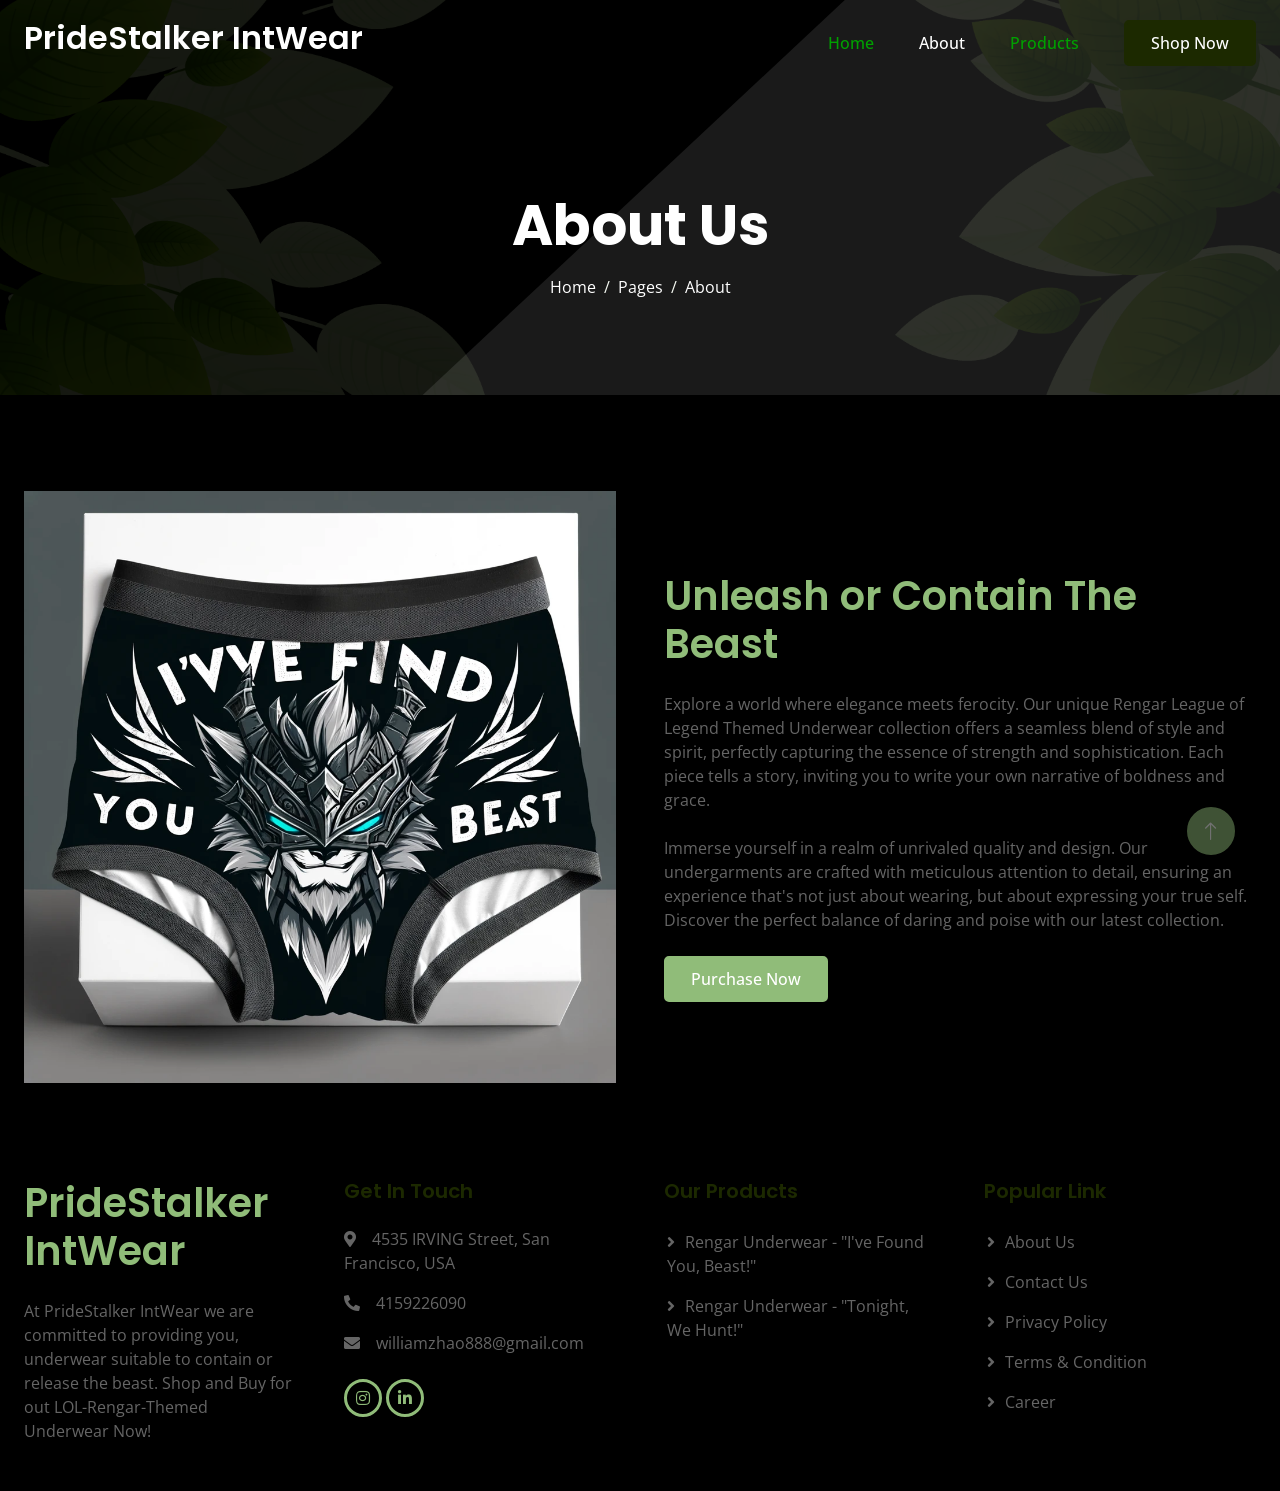
==== About-Our-Underwear-Product.html @ 6d2e701e "descriptive" ====
<!DOCTYPE html>
<html lang="en">

<head>
    <title>PrideStalker IntWear - About</title>
    <meta charset="UTF-8">
    <meta name="viewport" content="width=device-width, initial-scale=1.0">
    <meta name="description" content="About PrideStalker IntWear's products">
    <meta name="robots" content="index, follow">

    <!-- Favicon -->
    <link href="img/favicon.ico" rel="icon" alt="PrideStalker IntWear's Logo" >

    <!-- Google Web Fonts -->
    <link rel="preconnect" href="https://fonts.googleapis.com">
    <link rel="preconnect" href="https://fonts.gstatic.com" crossorigin>
    <link
        href="https://fonts.googleapis.com/css2?family=Open+Sans:wght@400;500&family=Poppins:wght@200;600;700&display=swap"
        rel="stylesheet">

    <!-- Icon Font Stylesheet -->
    <link href="https://cdnjs.cloudflare.com/ajax/libs/font-awesome/5.10.0/css/all.min.css" rel="stylesheet">
    <link href="https://cdn.jsdelivr.net/npm/bootstrap-icons@1.4.1/font/bootstrap-icons.css" rel="stylesheet">

    <!-- Libraries Stylesheet -->
    <link href="lib/animate/animate.min.css" rel="stylesheet">
    <link href="lib/owlcarousel/assets/owl.carousel.min.css" rel="stylesheet">

    <!-- Customized Bootstrap Stylesheet -->
    <link href="css/bootstrap.min.css" rel="stylesheet">

    <!-- Template Stylesheet -->
    <link href="css/style.css" rel="stylesheet">
</head>

<body>
    <!-- Spinner Start -->
    <div id="spinner"
        class="show bg-white position-fixed translate-middle w-100 vh-100 top-50 start-50 d-flex align-items-center justify-content-center">
        <div class="spinner-grow text-primary" style="width: 3rem; height: 3rem;" role="status">
            <span class="sr-only">Loading...</span>
        </div>
    </div>
    <!-- Spinner End -->


    <!-- Navbar Start -->
    <div class="container-fluid sticky-top">
        <div class="container">
            <nav class="navbar navbar-expand-lg navbar-light p-0">
                <a href="index.html" class="navbar-brand">
                    <h2 class="text-white">PrideStalker IntWear</h2>
                </a>
                <button type="button" class="navbar-toggler ms-auto me-0" data-bs-toggle="collapse"
                    data-bs-target="#navbarCollapse">
                    <span class="navbar-toggler-icon"></span>
                </button>
                <div class="collapse navbar-collapse" id="navbarCollapse">
                    <div class="navbar-nav ms-auto">
                        <a href="index.html" class="nav-item nav-link">Home</a>
                        <a href="about.html" class="nav-item nav-link active">About</a>
                        <a href="product.html" class="nav-item nav-link">Products</a>
                        <!-- <a href="blog.html" class="nav-item nav-link">Blog</a> -->
                    </div>
                    <a href="" class="btn btn-dark py-2 px-4 d-none d-lg-inline-block">Shop Now</a>
                </div>
            </nav>
        </div>
    </div>
    <!-- Navbar End -->


    <!-- Hero Start -->
    <div class="container-fluid bg-primary hero-header mb-5">
        <div class="container text-center">
            <h1 class="display-4 text-white mb-3 animated slideInDown">About Us</h1>
            <nav aria-label="breadcrumb">
                <ol class="breadcrumb justify-content-center mb-0 animated slideInDown">
                    <li class="breadcrumb-item"><a class="text-white" href="#">Home</a></li>
                    <li class="breadcrumb-item"><a class="text-white" href="#">Pages</a></li>
                    <li class="breadcrumb-item text-white active" aria-current="page">About</li>
                </ol>
            </nav>
        </div>
    </div>
    <!-- Hero End -->




    <!-- About Start -->
    <div class="container-fluid py-5">
        <div class="container">
            <div class="row g-5 align-items-center">
                <div class="col-lg-6 wow fadeIn" data-wow-delay="0.1s">
                    <img class="img-fluid" src="img/e440d610-1101-4991-9210-e681a5220927.webp" alt = "Picture of Rengar-LOL Themed Product">
                </div>
                <div class="col-lg-6 wow fadeIn" data-wow-delay="0.5s">
                    <h1 class="text-primary mb-4">Unleash or Contain The Beast</h1>
                    <!-- <h1 class="text-primary mb-4">Embrace or Tame Your Inner Wild</h1> -->
                    <p class="mb-4">Explore a world where elegance meets ferocity. Our unique Rengar League of Legend Themed Underwear collection offers a seamless blend of style and spirit, perfectly capturing the essence of strength and sophistication. Each piece tells a story, inviting you to write your own narrative of boldness and grace.</p>
                    <p class="mb-4">Immerse yourself in a realm of unrivaled quality and design. Our undergarments are crafted with meticulous attention to detail, ensuring an experience that's not just about wearing, but about expressing your true self. Discover the perfect balance of daring and poise with our latest collection.</p>
                    <a class="btn btn-primary py-2 px-4" href="">Purchase Now</a>
                </div>
            </div>
        </div>
    </div>
    <!-- About End -->

    <!-- Footer Start -->
    <div class="container-fluid bg-black footer">
        <div class="container py-5">
            <div class="row g-5">
                <div class="col-md-6 col-lg-3 wow fadeIn" data-wow-delay="0.1s">
                    <a href="index.html" class="d-inline-block mb-3">
                        <h1 class="text-primary">PrideStalker IntWear</h1>
                    </a>
                    <p class="mb-0">At PrideStalker IntWear we are committed to providing you, underwear suitable to contain or release the beast. Shop and Buy for out LOL-Rengar-Themed Underwear Now!</p>
                </div>
                <div class="col-md-6 col-lg-3 wow fadeIn" data-wow-delay="0.3s">
                    <h5 class="mb-4">Get In Touch</h5>
                    <p><i class="fa fa-map-marker-alt me-3"></i>4535 IRVING Street, San Francisco, USA</p>
                    <p><i class="fa fa-phone-alt me-3"></i>4159226090</p>
                    <p><i class="fa fa-envelope me-3"></i>williamzhao888@gmail.com</p>
                    <div class="d-flex pt-2">
                        <!-- <a class="btn btn-square btn-outline-primary me-1" href=""><i class="fab fa-twitter"></i></a> -->
                        <!-- <a class="btn btn-square btn-outline-primary me-1" href=""><i class="fab fa-facebook-f"></i></a> -->
                        <a class="btn btn-square btn-outline-primary me-1" href="https://www.instagram.com/onlyfans/"><i class="fab fa-instagram"></i></a>
                        <a class="btn btn-square btn-outline-primary me-1" href=""><i
                                class="fab fa-linkedin-in"></i></a>
                    </div>
                </div>
                <div class="col-md-6 col-lg-3 wow fadeIn" data-wow-delay="0.5s">
                    <h5 class="mb-4">Our Products</h5>
                    <a class="btn btn-link" href="">Rengar Underwear - "I've Found You, Beast!"</a>
                    <a class="btn btn-link" href="">Rengar Underwear - "Tonight, We Hunt!"</a>
                </div>
                <div class="col-md-6 col-lg-3 wow fadeIn" data-wow-delay="0.7s">
                    <h5 class="mb-4">Popular Link</h5>
                    <a class="btn btn-link" href="">About Us</a>
                    <a class="btn btn-link" href="">Contact Us</a>
                    <a class="btn btn-link" href="">Privacy Policy</a>
                    <a class="btn btn-link" href="">Terms & Condition</a>
                    <a class="btn btn-link" href="">Career</a>
                </div>
            </div>
        </div>
    <!-- Footer End -->



    <!-- Back to Top -->
    <a href="#" class="btn btn-lg btn-primary btn-lg-square back-to-top"><i class="bi bi-arrow-up"></i></a>


    <!-- JavaScript Libraries -->
    <script src="https://ajax.googleapis.com/ajax/libs/jquery/3.6.1/jquery.min.js"></script>
    <script src="https://cdn.jsdelivr.net/npm/bootstrap@5.0.0/dist/js/bootstrap.bundle.min.js"></script>
    <script src="lib/wow/wow.min.js"></script>
    <script src="lib/easing/easing.min.js"></script>
    <script src="lib/waypoints/waypoints.min.js"></script>
    <script src="lib/owlcarousel/owl.carousel.min.js"></script>

    <!-- Template Javascript -->
    <script src="js/main.js"></script>
</body>

</html>
---- css/style.css ----
/********** Template CSS **********/
/*** Spinner ***/
#spinner {
    opacity: 0;
    visibility: hidden;
    transition: opacity .5s ease-out, visibility 0s linear .5s;
    z-index: 99999;
}

#spinner.show {
    transition: opacity .5s ease-out, visibility 0s linear 0s;
    visibility: visible;
    opacity: 1;
}

.back-to-top {
    position: fixed;
    display: none;
    right: 45px;
    bottom: 45px;
    z-index: 99;
}

img.animated.pulse {
    animation-duration: 5s;
}

/*** Button ***/
.btn {
    font-weight: 500;
    transition: .5s;
}

.btn.btn-primary {
    color: var(--bs-white);
}

.btn-square {
    width: 38px;
    height: 38px;
}

.btn-sm-square {
    width: 32px;
    height: 32px;
}

.btn-lg-square {
    width: 48px;
    height: 48px;
}

.btn-square,
.btn-sm-square,
.btn-lg-square {
    padding: 0;
    display: flex;
    align-items: center;
    justify-content: center;
    font-weight: normal;
    border-radius: 50px;
}


/*** Navbar ***/
.sticky-top {
    top: -150px;
    transition: .5s;
}

.navbar {
    padding: 11px 0 !important;
    height: 85px;
}

.navbar .navbar-nav .nav-link {
    margin-right: 45px;
    padding: 0;
    color: rgb(0, 161, 0);
    font-weight: 500;
    transition: .5s;
    outline: none;
}

.navbar .navbar-nav .nav-link:hover,
.navbar .navbar-nav .nav-link.active {
    color: var(--bs-white);
}

.navbar .dropdown-toggle::after {
    border: none;
    content: "\f107";
    font-family: "Font Awesome 5 Free";
    font-weight: 900;
    vertical-align: middle;
    margin-left: 8px;
}

@media (max-width: 991.98px) {
    .navbar .navbar-nav {
        padding: 0 15px;
        background: var(--bs-primary);
    }

    .navbar .navbar-nav .nav-link  {
        margin-right: 0;
        padding: 10px 0;
    }
}

@media (min-width: 992px) {
    .navbar .nav-item .dropdown-menu {
        display: block;
        border: none;
        margin-top: 0;
        top: 150%;
        opacity: 0;
        visibility: hidden;
        transition: .5s;
    }

    .navbar .nav-item:hover .dropdown-menu {
        top: 100%;
        visibility: visible;
        transition: .5s;
        opacity: 1;
    }
}

/*** Hero Header ***/
.hero-header {
    position: relative;
    margin-top: -85px;
    padding-top: 12rem;
    padding-bottom: 6rem;
    background: url(../img/bg.png) center center no-repeat;
    background-size: cover;
}

.hero-header::before {
    position: absolute;
    content: "";
    width: 100%;
    height: 100%;
    top: 0;
    left: 0;
    background: rgba(255, 255, 255, .1);
    clip-path: polygon(66% 0, 100% 0, 100% 100%, 33% 100%);
}

.hero-header .container {
    position: relative;
    z-index: 1;
}

.hero-header .breadcrumb-item+.breadcrumb-item::before {
    color: var(--bs-light);
}


/*** Feature ***/
.feature-item::before {
    position: absolute;
    content: "";
    width: 100%;
    height: 100%;
    top: 0;
    left: 0;
    background: rgba(255, 255, 255, .1);
    clip-path: polygon(66% 0, 100% 0, 100% 100%, 33% 100%);
}

.feature-item .border {
    position: relative;
    border-color: rgba(255, 255, 255, .2) !important;
    z-index: 1;
}


/*** Deal ***/
.deal {
    position: relative;
    background: url(../img/bg.png) center center no-repeat;
    background-size: cover;
}

.deal::before {
    position: absolute;
    content: "";
    width: 100%;
    height: 100%;
    top: 0;
    left: 0;
    background: rgba(255, 255, 255, .1);
    clip-path: polygon(66% 0, 100% 0, 100% 100%, 33% 100%);
}

.deal .bg-white {
    position: relative;
    z-index: 1;
}

.deal .cdt span {
    display: block;
    font-size: 16px;
    font-style: italic;
    font-weight: 200;
    text-transform: capitalize;
}


/*** How To Use ***/
.how-to-use {
    position: relative;
    background: url(../img/bg.png) center center no-repeat;
    background-size: cover;
}

.how-to-use::before {
    position: absolute;
    content: "";
    width: 100%;
    height: 100%;
    top: 0;
    left: 0;
    background: rgba(255, 255, 255, .1);
    clip-path: polygon(66% 0, 100% 0, 100% 100%, 33% 100%);
}

.how-to-use .container {
    position: relative;
    z-index: 1;
}

.how-to-use .border {
    border-color: rgba(255, 255, 255, .2) !important;
}


/*** Product ***/
.product-item {
    transition: .1s;
}

.product-item:hover {
    border-width: 0 !important;
    box-shadow: 0 0 35px rgba(144, 188, 121, .25);
}

.product-item:hover a.btn {
    color: var(--bs-white);
    background: var(--bs-primary);
}


/*** Testimonial ***/
.testimonial {
    position: relative;
    background: url(../img/bg.png) center center no-repeat;
    background-size: cover;
}

.testimonial::before {
    position: absolute;
    content: "";
    width: 100%;
    height: 100%;
    top: 0;
    left: 0;
    background: rgba(255, 255, 255, .1);
    clip-path: polygon(66% 0, 100% 0, 100% 100%, 33% 100%);
}

.testimonial .testimonial-carousel {
    position: relative;
    z-index: 1;
}

.testimonial-carousel .owl-item img {
    width: 120px;
    height: 120px;
    border-color: rgba(255, 255, 255, .2) !important;
    margin: 0 auto 20px auto;
    border-radius: 100px;
}

.testimonial-carousel .owl-dots {
    margin-top: 25px;
    display: flex;
    align-items: center;
    justify-content: center;
}

.testimonial-carousel .owl-dot {
    position: relative;
    display: inline-block;
    margin: 0 5px;
    width: 30px;
    height: 30px;
    display: flex;
    align-items: center;
    justify-content: center;
    background: transparent;
    border: 3px solid rgba(255, 255, 255, .2);
    border-radius: 30px;
    transition: .5s;
}

.testimonial-carousel .owl-dot.active {
    background: var(--bs-dark);
}


/*** Blog ***/
.blog-item {
    transition: .1s;
}

.blog-item:hover {
    border-width: 0 !important;
    box-shadow: 0 0 35px rgba(144, 188, 121, .25);
}

.blog-item:hover a.btn {
    color: var(--bs-white);
    background: var(--bs-primary);
}


/*** Contact ***/
.contact-info-item::before {
    position: absolute;
    content: "";
    width: 100%;
    height: 100%;
    top: 0;
    left: 0;
    background: rgba(255, 255, 255, .1);
    clip-path: polygon(66% 0, 100% 0, 100% 100%, 33% 100%);
}

.contact-info-item .border {
    position: relative;
    border-color: rgba(255, 255, 255, .2) !important;
    z-index: 1;
}


/*** Newsletter ***/
.newsletter {
    position: relative;
    background: url(../img/bg.png) center center no-repeat;
    background-size: cover;
}

.newsletter::before {
    position: absolute;
    content: "";
    width: 100%;
    height: 100%;
    top: 0;
    left: 0;
    background: rgba(255, 255, 255, .1);
    clip-path: polygon(66% 0, 100% 0, 100% 100%, 33% 100%);
}

.newsletter .container {
    position: relative;
    z-index: 1;
}

.newsletter .form-control {
    background: rgba(255, 255, 255, .3);
}


/*** Footer ***/
.footer .btn.btn-link {
    display: block;
    margin-bottom: 10px;
    padding: 0;
    text-align: left;
    color: var(--bs-body);
    font-weight: normal;
    transition: .3s;
}

.footer .btn.btn-link:hover {
    color: var(--bs-primary);
}

.footer .btn.btn-link::before {
    position: relative;
    content: "\f105";
    font-family: "Font Awesome 5 Free";
    font-weight: 900;
    margin-right: 10px;
}

.footer .btn.btn-link:hover {
    letter-spacing: 1px;
    box-shadow: none;
}

.footer .copyright {
    padding: 25px 0;
    border-top: 3px solid var(--bs-light);
}

.footer .copyright a {
    color: var(--bs-body);
}

.footer .copyright a:hover {
    color: var(--bs-primary);
}

.footer .footer-menu a {
    margin-right: 15px;
    padding-right: 15px;
    border-right: 3px solid var(--bs-light);
}

.footer .footer-menu a:last-child {
    margin-right: 0;
    padding-right: 0;
    border-right: none;
}
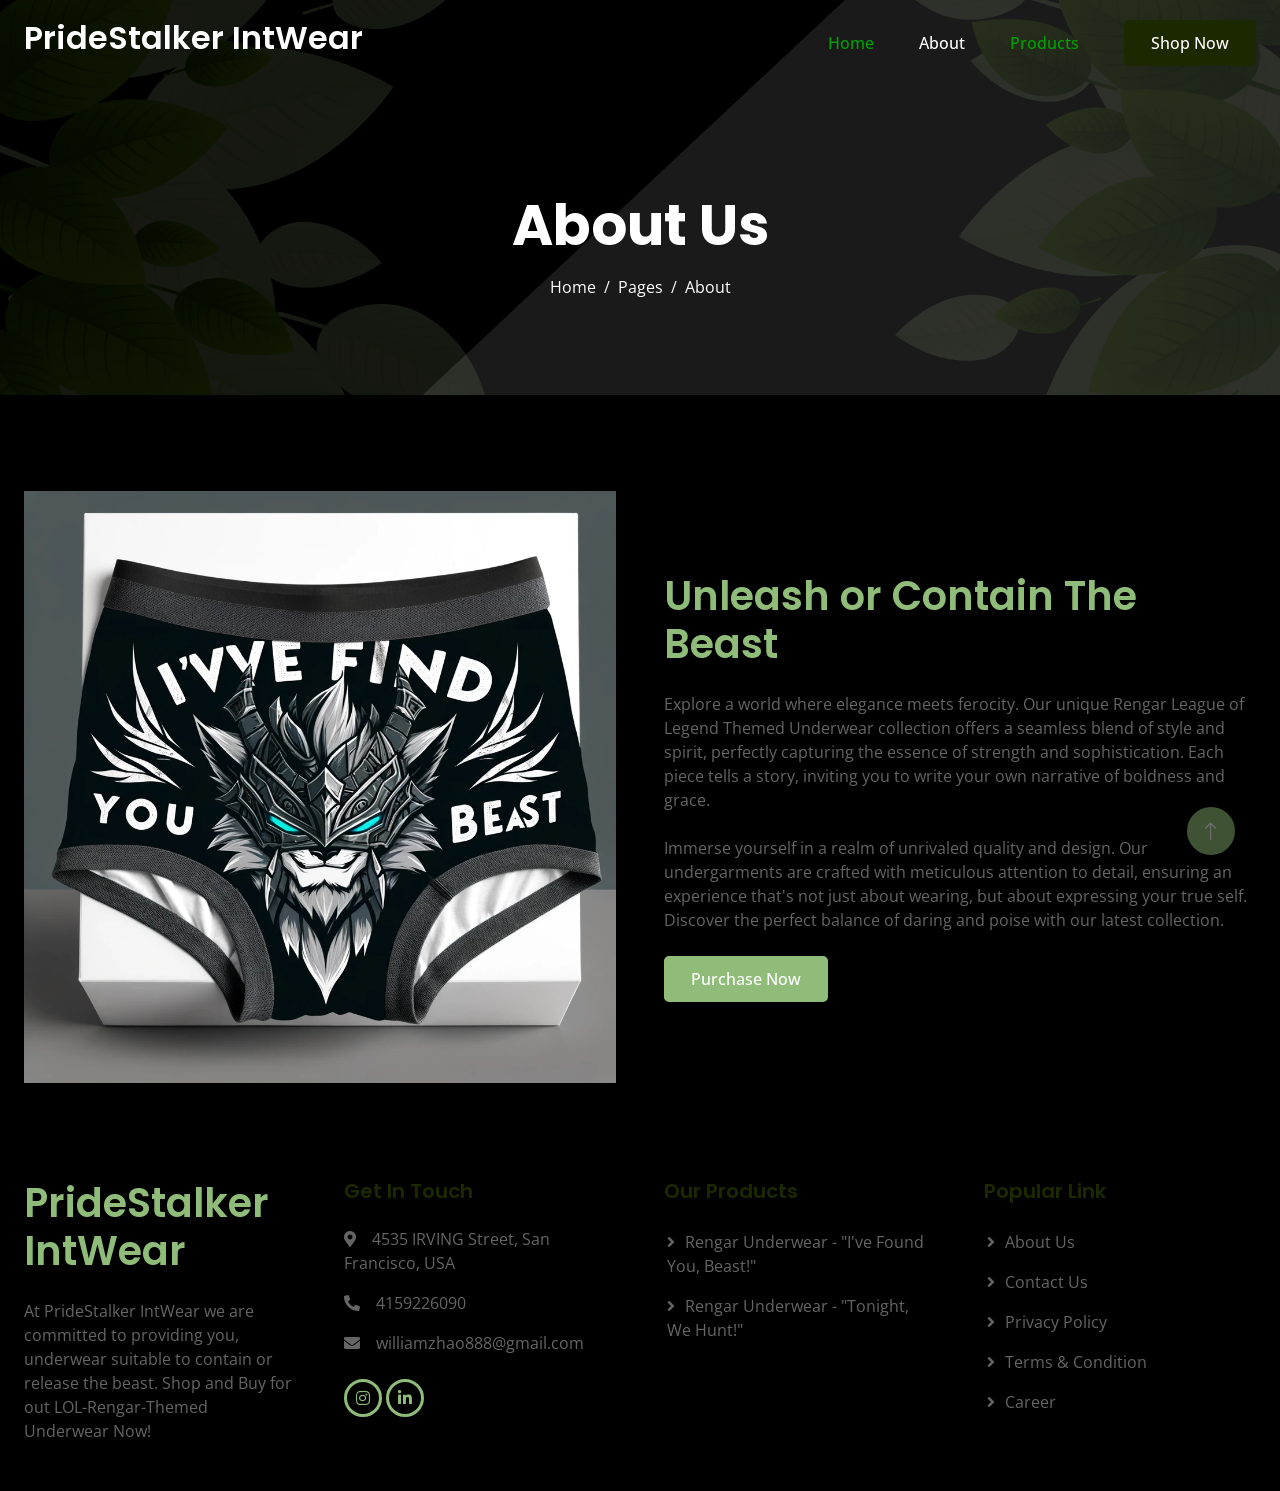
==== commit c9ae1770: "fuck up" ====
--- a/About-Our-Underwear-Product.html
+++ b/About-Our-Underwear-Product.html
@@ -57,9 +57,9 @@
                 </button>
                 <div class="collapse navbar-collapse" id="navbarCollapse">
                     <div class="navbar-nav ms-auto">
-                        <a href="index.html" class="nav-item nav-link">Home</a>
-                        <a href="about.html" class="nav-item nav-link active">About</a>
-                        <a href="product.html" class="nav-item nav-link">Products</a>
+                        <a href="PrideStalker-IntWear-Home.html" class="nav-item nav-link">Home</a>
+                        <a href="About-Our-Underwear-Product.html" class="nav-item nav-link active">About</a>
+                        <a href="Product-Catalog.html" class="nav-item nav-link">Products</a>
                         <!-- <a href="blog.html" class="nav-item nav-link">Blog</a> -->
                     </div>
                     <a href="" class="btn btn-dark py-2 px-4 d-none d-lg-inline-block">Shop Now</a>
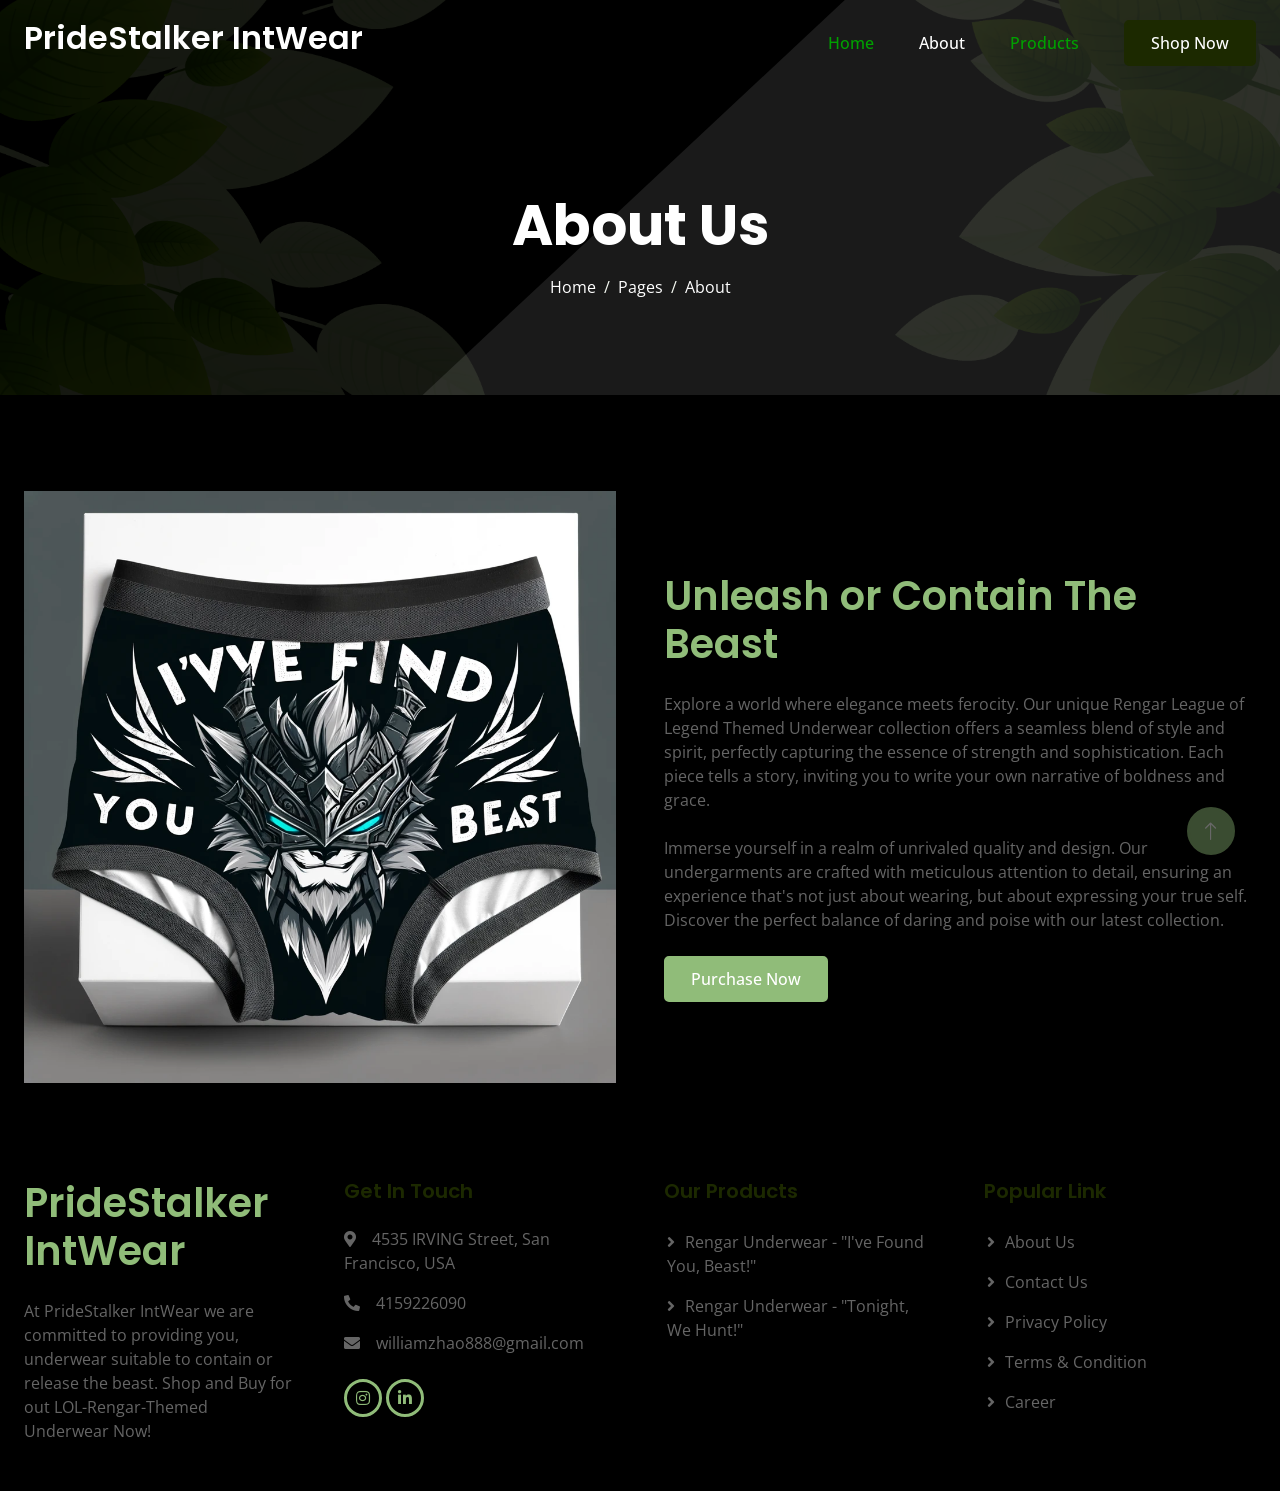
==== commit d48f9847: "lol" ====
--- a/About-Our-Underwear-Product.html
+++ b/About-Our-Underwear-Product.html
@@ -48,7 +48,7 @@
     <div class="container-fluid sticky-top">
         <div class="container">
             <nav class="navbar navbar-expand-lg navbar-light p-0">
-                <a href="index.html" class="navbar-brand">
+                <a href="PrideStalker-IntWear-Home.html" class="navbar-brand">
                     <h2 class="text-white">PrideStalker IntWear</h2>
                 </a>
                 <button type="button" class="navbar-toggler ms-auto me-0" data-bs-toggle="collapse"
@@ -112,7 +112,7 @@
         <div class="container py-5">
             <div class="row g-5">
                 <div class="col-md-6 col-lg-3 wow fadeIn" data-wow-delay="0.1s">
-                    <a href="index.html" class="d-inline-block mb-3">
+                    <a href="PrideStalker-IntWear-Home.html" class="d-inline-block mb-3">
                         <h1 class="text-primary">PrideStalker IntWear</h1>
                     </a>
                     <p class="mb-0">At PrideStalker IntWear we are committed to providing you, underwear suitable to contain or release the beast. Shop and Buy for out LOL-Rengar-Themed Underwear Now!</p>
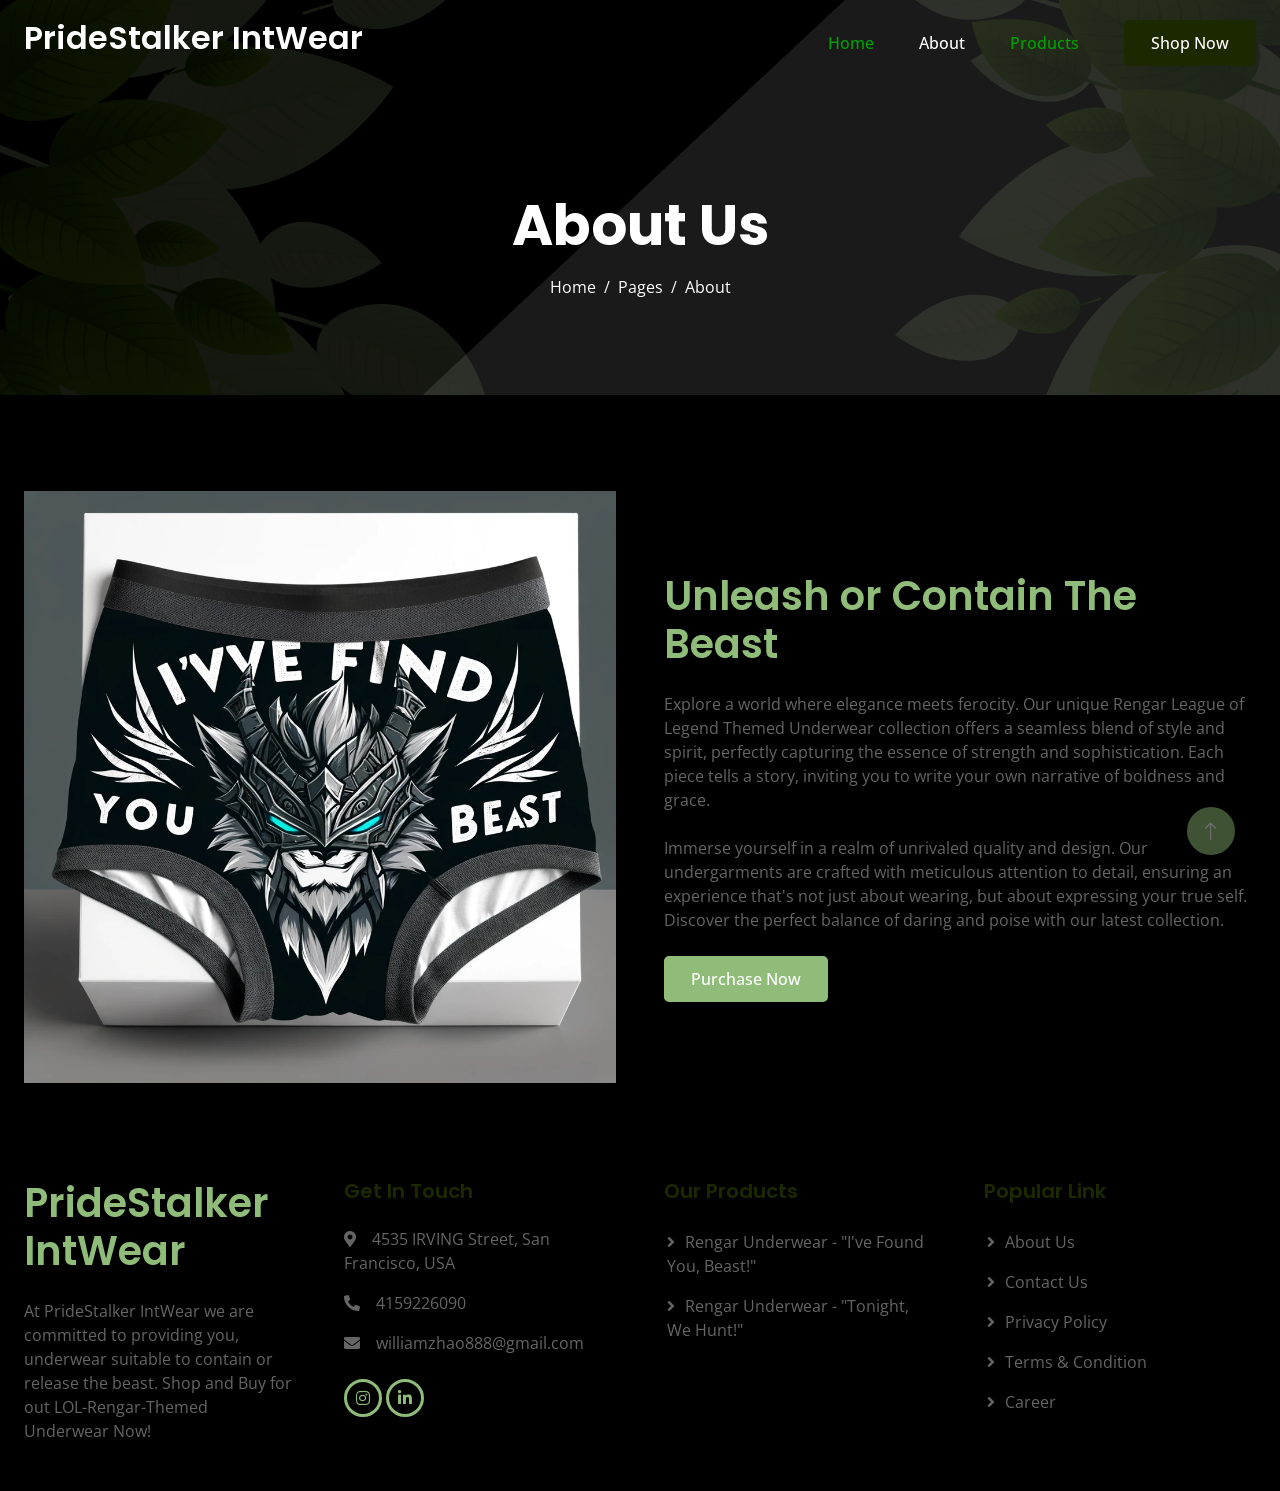
==== commit f06bc8a3: "change idex" ====
--- a/About-Our-Underwear-Product.html
+++ b/About-Our-Underwear-Product.html
@@ -48,7 +48,7 @@
     <div class="container-fluid sticky-top">
         <div class="container">
             <nav class="navbar navbar-expand-lg navbar-light p-0">
-                <a href="PrideStalker-IntWear-Home.html" class="navbar-brand">
+                <a href="index.html" class="navbar-brand">
                     <h2 class="text-white">PrideStalker IntWear</h2>
                 </a>
                 <button type="button" class="navbar-toggler ms-auto me-0" data-bs-toggle="collapse"
@@ -57,7 +57,7 @@
                 </button>
                 <div class="collapse navbar-collapse" id="navbarCollapse">
                     <div class="navbar-nav ms-auto">
-                        <a href="PrideStalker-IntWear-Home.html" class="nav-item nav-link">Home</a>
+                        <a href="index.html" class="nav-item nav-link">Home</a>
                         <a href="About-Our-Underwear-Product.html" class="nav-item nav-link active">About</a>
                         <a href="Product-Catalog.html" class="nav-item nav-link">Products</a>
                         <!-- <a href="blog.html" class="nav-item nav-link">Blog</a> -->
@@ -112,7 +112,7 @@
         <div class="container py-5">
             <div class="row g-5">
                 <div class="col-md-6 col-lg-3 wow fadeIn" data-wow-delay="0.1s">
-                    <a href="PrideStalker-IntWear-Home.html" class="d-inline-block mb-3">
+                    <a href="index.html" class="d-inline-block mb-3">
                         <h1 class="text-primary">PrideStalker IntWear</h1>
                     </a>
                     <p class="mb-0">At PrideStalker IntWear we are committed to providing you, underwear suitable to contain or release the beast. Shop and Buy for out LOL-Rengar-Themed Underwear Now!</p>
